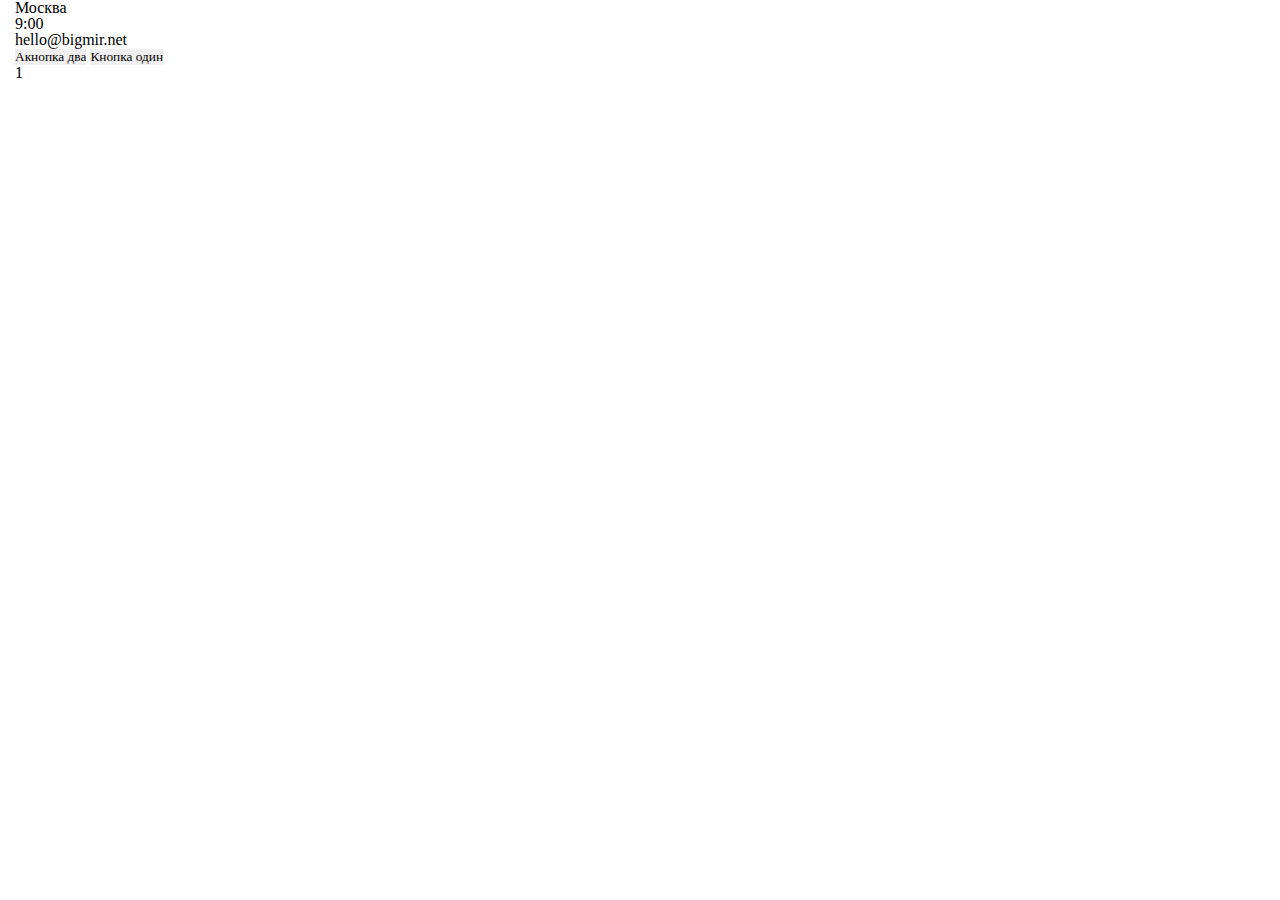
==== index.html @ 71226037 "first commit" ====
<!DOCTYPE html>
<html lang="en">
    <head>
    <meta charset="UTF-8">
    <meta http-equiv="X-UA-Compatible" content="IE=edge">
    <meta name="viewport" content="width=device-width, initial-scale=1.0">
    <link rel="stylesheet" href="./css/style.min.css">
    <script defer src="./javaScript/index.min.js"></script>
    <title>Главная</title>
</head>
<body>
    <header class="header">

    <div class="header__info info">

        <div class="infoTop">
            <div class="infoTop__container container">
                <div class="infoTop__location">
                    <p>Москва</p>
                </div>
                <div class="infoTop__worktime">
                    <p>9:00</p>
                </div>
                <div class="infoTop__email">
                    <p>hello@bigmir.net</p>
                </div>  
            </div>
        </div>

        <div class="infoBottom">
            <div class="infoBottom__container container">
                <div class="infoBottom__logo"></div>

                <div class="buttons__group">
                    <button class="button__secondary">Акнопка два</button>
                    <button class="button__primary">Кнопка один</button>
                </div>

                <div class="infoBottom__contacts">
                    <p class="infoBottom__number"></p>
                    <p class="infoBottom__number"></p>
                </div>
            </div>
        </div>

         <nav class="menu"> 
            <ul class="menu__list container">

                <li class="menu__item">
                    <span class="menu__label">1</span>

                    <div class="menu__subMenu subMenu">
                        <ul class="subMenu__list">
                            <li class="subMenu__item"></li>
                            <li class="subMenu__item"></li>
                            <li class="subMenu__item"></li>
                        </ul>
                    </div>
                </li>
              
            </ul>
         </nav>

    </div>
</header>
    <main class="main">



    </main>
    <footer class="footer">


    
</footer>
</body>
</html>
---- css/style.min.css ----
.container{max-width:1470px;margin:0 auto;padding:0 .9375rem}

@charset "UTF-8";*{padding:0;margin:0;border:0}*,:after,:before{box-sizing:border-box}:active,:focus{outline:0}a:active,a:focus{outline:0}aside,footer,header,nav{display:block}body,html{height:100%;width:100%;line-height:1;-ms-text-size-adjust:100%;-moz-text-size-adjust:100%;-webkit-text-size-adjust:100%}button,input,textarea{font-family:inherit}input::-ms-clear{display:none}button{cursor:pointer}button::-moz-focus-inner{padding:0;border:0}a,a:visited{text-decoration:none;outline:0;color:inherit}a:hover{text-decoration:none}ul li{list-style:none}img{vertical-align:top}h1,h2,h3,h4,h5,h6{font-size:inherit;font-weight:inherit}

/*# sourceMappingURL=style.min.css.map */
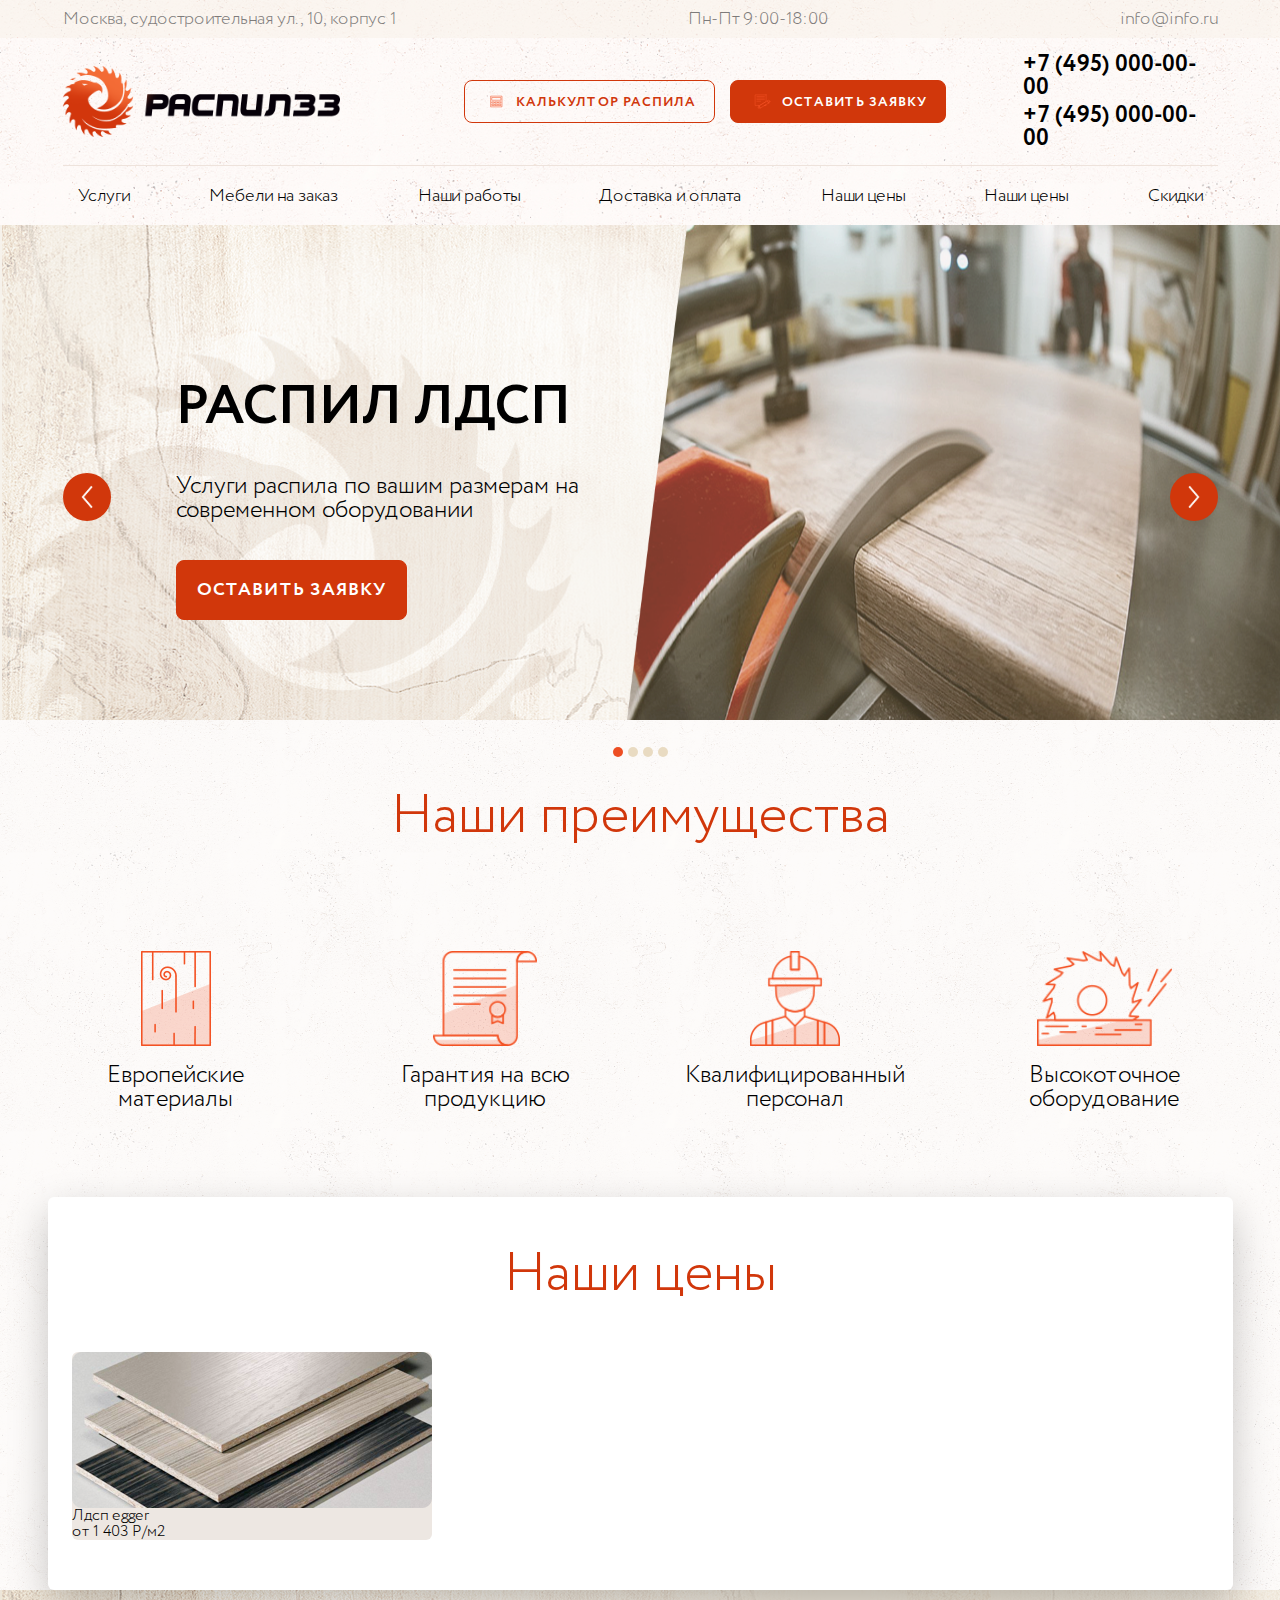
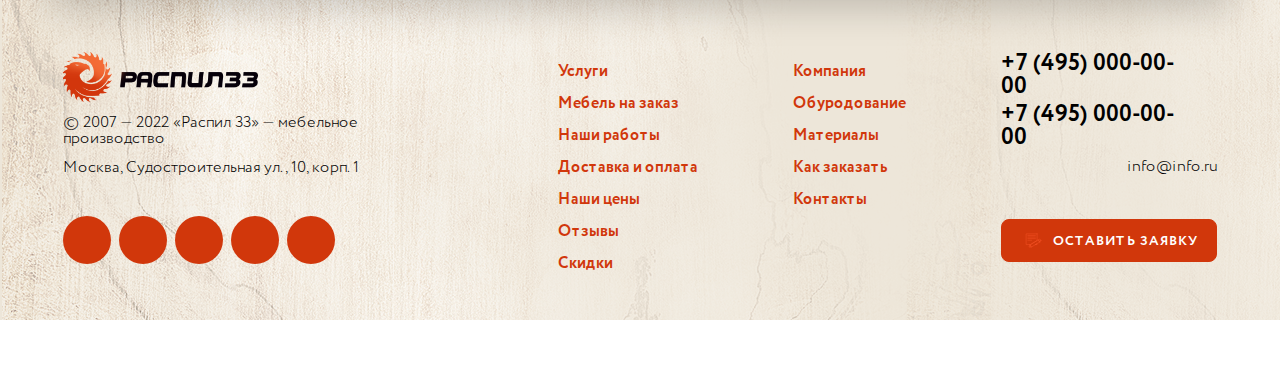
==== commit 7e908201: "beta" ====
--- a/index.html
+++ b/index.html
@@ -9,69 +9,402 @@
     <title>Главная</title>
 </head>
 <body>
-    <header class="header">
+    <div class="wrapper">
+
+        <header class="header">
 
     <div class="header__info info">
 
         <div class="infoTop">
             <div class="infoTop__container container">
                 <div class="infoTop__location">
-                    <p>Москва</p>
+                    <p>Москва, судостроительная ул., 10, корпус 1</p>
                 </div>
                 <div class="infoTop__worktime">
-                    <p>9:00</p>
+                    <p>Пн-Пт 9:00-18:00</p>
                 </div>
                 <div class="infoTop__email">
-                    <p>hello@bigmir.net</p>
+                    <a href="mailto:artem@gmail.com">info@info.ru</a>
                 </div>  
             </div>
         </div>
 
         <div class="infoBottom">
             <div class="infoBottom__container container">
-                <div class="infoBottom__logo"></div>
+                <a href="./index.html" class="infoBottom__logo">
+                    <img src="./assets/logo.png" alt="logo" class="logo">
+                </a>
 
                 <div class="buttons__group">
-                    <button class="button__secondary">Акнопка два</button>
-                    <button class="button__primary">Кнопка один</button>
+                    <button class="button secondary">
+                        <?xml version="1.0" encoding="UTF-8"?><svg xmlns="http://www.w3.org/2000/svg" viewBox="0 0 100 100" width="27" height="27"><defs><style>.cls-1{fill:#fff;}.cls-2{fill:none;stroke:#f35225;stroke-linecap:round;stroke-linejoin:round;stroke-width:2px;}</style></defs><g id="Layer_1"><rect class="cls-1" width="27" height="27"/></g><g id="Layer_5"><g><rect class="cls-2" x="29.68" y="30.13" width="40.63" height="39.75"/><rect class="cls-2" x="33.72" y="35.26" width="32.57" height="10"/><g><rect class="cls-2" x="33.72" y="51.15" width="8.22" height="4.47"/><rect class="cls-2" x="45.89" y="51.15" width="8.22" height="4.47"/><rect class="cls-2" x="58.07" y="51.15" width="8.22" height="4.47"/><rect class="cls-2" x="33.72" y="60.26" width="8.22" height="4.47"/><rect class="cls-2" x="45.89" y="60.26" width="8.22" height="4.47"/><rect class="cls-2" x="58.07" y="60.26" width="8.22" height="4.47"/></g></g></g></svg>
+                        <p class="button__text">Калькултор распила</p>
+                    </button>
+                    <button class="button">
+                        <?xml version="1.0" encoding="UTF-8"?><svg xmlns="http://www.w3.org/2000/svg" viewBox="0 0 100 100" width="27" height="27"><defs><style>.cls-1{fill:transparent;}.cls-2{fill:none;stroke:#f35225;stroke-linecap:round;stroke-linejoin:round;stroke-width:2px;}</style></defs><g id="Layer_1"><rect class="cls-1" width="100" height="100"/></g><g id="Layer_6"><g><polygon class="cls-2" points="63.37 25.49 63.37 50.08 38.65 65.23 22.73 65.23 22.73 25.49 63.37 25.49"/><polygon class="cls-2" points="57.12 65.23 63.37 61.4 63.37 65.23 57.12 65.23"/><line class="cls-2" x1="29.21" y1="31.24" x2="56.89" y2="31.24"/><line class="cls-2" x1="29.21" y1="37.18" x2="56.89" y2="37.18"/><line class="cls-2" x1="29.21" y1="43.12" x2="56.89" y2="43.12"/><line class="cls-2" x1="29.21" y1="49.06" x2="42.81" y2="49.06"/><g><polygon class="cls-2" points="72.79 55.64 63.37 61.4 57.12 65.23 41.99 74.51 36.95 66.27 38.65 65.23 63.37 50.08 67.74 47.4 72.79 55.64"/><polygon class="cls-2" points="36.95 66.27 41.99 74.51 33.09 74.29 36.95 66.27"/><path class="cls-2" d="M77.27,50.2c0,1.62-.83,3.2-2.31,4.11l-2.17,1.33-5.05-8.23,2.18-1.33c2.27-1.39,5.24-.68,6.63,1.6,.48,.79,.72,1.66,.72,2.52Z"/></g></g></g></svg>
+                        <p class="button__text">Оставить заявку</p>
+                    </button>
                 </div>
 
                 <div class="infoBottom__contacts">
-                    <p class="infoBottom__number"></p>
-                    <p class="infoBottom__number"></p>
+                    <p class="infoBottom__number">+7 (495) 000-00-00</p>
+                    <p class="infoBottom__number">+7 (495) 000-00-00</p>
                 </div>
             </div>
         </div>
 
          <nav class="menu"> 
-            <ul class="menu__list container">
-
-                <li class="menu__item">
-                    <span class="menu__label">1</span>
-
-                    <div class="menu__subMenu subMenu">
-                        <ul class="subMenu__list">
-                            <li class="subMenu__item"></li>
-                            <li class="subMenu__item"></li>
-                            <li class="subMenu__item"></li>
+            <div class="container">
+                <ul class="menu__list">
+
+                    <li class="menu__item">
+                        <p href="#" class="menu__link">
+                            Услуги
+                        </p>
+                        <ul class="menu__submenu submenu__list">
+                            <li class="submenu__item">
+                                <a href="#" class="submenu__link">
+                                    Распил ЛДСП
+                                </a>
+                            </li>
+
+                            <li class="submenu__item">
+                                <a href="#" class="submenu__link">
+                                    Присадка
+                                </a>
+                            </li>
+
+                            <li class="submenu__item">
+                                <a href="#" class="submenu__link">
+                                    Обработка стекол и зеркал
+                                </a>
+                            </li>
+
+                            <li class="submenu__item">
+                                <a href="#" class="submenu__link">
+                                    Выдвижные ящики
+                                </a>
+                            </li>
+
+                            <li class="submenu__item">
+                                <a href="#" class="submenu__link">
+                                    Двери купе
+                                </a>
+                            </li>
+
+                            <li class="submenu__item">
+                                <a href="#" class="submenu__link">
+                                    Кухонные корпуса
+                                </a>
+                            </li>
+
+                            <li class="submenu__item">
+                                <a href="#" class="submenu__link">
+                                    Рамочные фасады МДФ
+                                </a>
+                            </li>
+
+                            <li class="submenu__item">
+                                <a href="#" class="submenu__link">
+                                    Корпуса для шкафов
+                                </a>
+                            </li>
+
+                            <li class="submenu__item">
+                                <a href="#" class="submenu__link">
+                                    Торговая мебель
+                                </a>
+                            </li>
+
+                            <li class="submenu__item">
+                                <a href="#" class="submenu__link">
+                                    Поклейка пластиком
+                                </a>
+                            </li>
+
+                            <li class="submenu__item">
+                                <a href="#" class="submenu__link">
+                                    Сопутствующие услуги
+                                </a>
+                            </li>
+
+                            <li class="submenu__item">
+                                <a href="#" class="submenu__link">
+                                    ЛДСП на заказ
+                                </a>
+                            </li>
+
+                            <li class="submenu__item">
+                                <a href="#" class="submenu__link">
+                                    Кромление ЛДСП
+                                </a>
+                            </li>
                         </ul>
-                    </div>
-                </li>
-              
-            </ul>
+                        
+                    </li>
+
+                    <li class="menu__item">
+                        <a href="#" class="menu__link">Мебели на заказ</a>
+                    </li>
+
+                    <li class="menu__item">
+                        <a href="#" class="menu__link">Наши работы</a>
+                    </li>
+
+                    <li class="menu__item">
+                        <a href="#" class="menu__link">Доставка и оплата</a>
+                    </li>
+
+                    <li class="menu__item">
+                        <a href="#" class="menu__link">Наши цены</a>
+                    </li>
+
+                    <li class="menu__item">
+                        <a href="#" class="menu__link">Наши цены</a>
+                    </li>
+
+                    <li class="menu__item">
+                        <a href="#" class="menu__link">Скидки</a>
+                    </li>
+                  
+                </ul>
+            </div>
          </nav>
 
     </div>
 </header>
-    <main class="main">
-
-
-
-    </main>
-    <footer class="footer">
-
-
+        <main class="main">
+    
+            <section class="promo">
+                <div class="promo__slider slider">
+                    <img src="./assets/promo_img_left.png" alt="" class="promo__left">
+                    <img src="./assets/promo_img_right.png" alt="" class="promo__right">
+
+                    <div class="container">
+                        <button class="slider__button prev">
+                            <img src="./assets/arrow_left.png" alt="" class="arrow__prev">
+                        </button>
+                        <button class="slider__button next">
+                            <img src="./assets/arrow_right.png" alt="" class="arrow__next">
+                        </button>
+                    </div>
+                    <div class="slider__dots">
+                        <span class="slider__dot _active"></span>
+                        <span class="slider__dot"></span>
+                        <span class="slider__dot"></span>
+                        <span class="slider__dot"></span>
+                    </div>
+                </div>
+
+                <div class="container">
+                    <div class="promo__wrapper">
+                        <h1 class="promo__title">Распил ЛДСП</h1>
+                        <p class="promo__descr">
+                            Услуги распила по вашим размерам на современном оборудовании
+                        </p>
+                        <button class="button promo__button">
+                            Оставить заявку
+                        </button>
+                    </div>
+                </div>
+            </section>
+
+            <section class="advantages">
+                <div class="container">
+
+                    <h2 class="section__title">Наши преимущества</h2>
+
+                    <ul class="advantages__list">
+                        <li class="advantages__item">
+                            <div class="advantages__iconWrapper">
+                                <img src="./assets/advantages_icon_1.png" alt="" class="advantages__icon">
+                            </div>
+                            <p class="advantages__descr">Европейские  материалы</p>
+                        </li>
+
+                        <li class="advantages__item">
+                            <div class="advantages__iconWrapper">
+                                <img src="./assets/advantages_icon_2.png" alt="" class="advantages__icon">
+                            </div>
+                            <p class="advantages__descr">Гарантия на всю продукцию</p>
+                        </li>
+
+                        <li class="advantages__item">
+                            <div class="advantages__iconWrapper">
+                                <img src="./assets/advantages_icon_3.png" alt="" class="advantages__icon">
+                            </div>
+                            <p class="advantages__descr">Квалифицированный персонал</p>
+                        </li>
+
+                        <li class="advantages__item">
+                            <div class="advantages__iconWrapper">
+                                <img src="./assets/advantages_icon_4.png" alt="" class="advantages__icon">
+                            </div>
+                            <p class="advantages__descr">Высокоточное оборудование</p>
+                        </li>
+                    </ul>
+                </div>
+               
+            </section>
+
+            <section class="prices">
+                <div class="prices__container container">
+                    <h2 class="prices__title section__title">Наши цены</h2>
+
+                    <div class="prices__items">
+
+                        <div class="prices__item">
+                            <div class="prices__itemPhoto">
+                                <img src="./assets/prices_item_1.png" alt="">
+                            </div>
+                            <div class="prices__itemDescr">
+                                <p class="prices__name">Лдсп egger</p>
+                                <p class="prices__price">от 1 403 Р/м2</p>
+                            </div>
+
+                        </div>
+                    </div>
+                </div>
+            </section>
+
+        </main>
+        <footer class="footer">
+    <div class="footer__container container">
+        <div class="footer__info">
+            <div class="footer__logo">
+                <img src="./assets/logo.png" alt="logo" class="logo">
+            </div> 
+            <p class="footer__copyright">
+                © 2007 — 2022 «Распил 33» — мебельное производство
+            </p>
+            <p class="footer__copyright">
+                Москва, Судостроительная ул., 10, корп. 1
+            </p>
+            <div class="footer__socials socials">
+                <div class="socials__item">
+
+                </div>
+                <div class="socials__item">
+                    
+                </div>
+                <div class="socials__item">
+                    
+                </div>
+                <div class="socials__item">
+                    
+                </div>
+                <div class="socials__item">
+                    
+                </div>
+            </div>
+
+        </div>
+
+        <div class="footer__categories categories">
+            <ul class="categories__list">
+                <li class="categories__item">
+                    <a href="" class="categories__link">
+                        Услуги
+                    </a>
+                </li>
+
+                <li class="categories__item">
+                    <a href="" class="categories__link">
+                        Мебель на заказ
+                    </a>
+                </li>
+
+                <li class="categories__item">
+                    <a href="" class="categories__link">
+                        Наши работы
+                    </a>
+                </li>
+
+                <li class="categories__item">
+                    <a href="" class="categories__link">
+                        Доставка и оплата
+                    </a>
+                </li>
+
+                <li class="categories__item">
+                    <a href="" class="categories__link">
+                        Наши цены
+                    </a>
+                </li>
+
+                <li class="categories__item">
+                    <a href="" class="categories__link">
+                        Отзывы
+                    </a>
+                </li>
+
+                <li class="categories__item">
+                    <a href="" class="categories__link">
+                        Скидки
+                    </a>
+                </li>
+
+
+            </ul>
+        </div>
+
+        <div class="footer__categories categories">
+            <ul class="categories__list">
+                <li class="categories__item">
+                    <a href="" class="categories__link">
+                        Компания
+                    </a>
+                </li>
+
+                <li class="categories__item">
+                    <a href="" class="categories__link">
+                        Обуродование
+                    </a>
+                </li>
+
+                <li class="categories__item">
+                    <a href="" class="categories__link">
+                        Материалы
+                    </a>
+                </li>
+
+                <li class="categories__item">
+                    <a href="" class="categories__link">
+                        Как заказать
+                    </a>
+                </li>
+
+                <li class="categories__item">
+                    <a href="" class="categories__link">
+                        Контакты
+                    </a>
+                </li>
+
+    
+
+
+            </ul>
+        </div>
+
+        <div class="footer__contact">
+            <div class="infoBottom__contacts">
+                <p class="infoBottom__number">+7 (495) 000-00-00</p>
+                <p class="infoBottom__number">+7 (495) 000-00-00</p>
+            </div>
+
+            <div class="footer__email">
+                <a href="mailto:artem@gmail.com">info@info.ru</a>
+            </div>
+
+            <button class="button">
+                <?xml version="1.0" encoding="UTF-8"?><svg xmlns="http://www.w3.org/2000/svg" viewBox="0 0 100 100" width="27" height="27"><defs><style>.cls-1{fill:transparent;}.cls-2{fill:none;stroke:#f35225;stroke-linecap:round;stroke-linejoin:round;stroke-width:2px;}</style></defs><g id="Layer_1"><rect class="cls-1" width="100" height="100"/></g><g id="Layer_6"><g><polygon class="cls-2" points="63.37 25.49 63.37 50.08 38.65 65.23 22.73 65.23 22.73 25.49 63.37 25.49"/><polygon class="cls-2" points="57.12 65.23 63.37 61.4 63.37 65.23 57.12 65.23"/><line class="cls-2" x1="29.21" y1="31.24" x2="56.89" y2="31.24"/><line class="cls-2" x1="29.21" y1="37.18" x2="56.89" y2="37.18"/><line class="cls-2" x1="29.21" y1="43.12" x2="56.89" y2="43.12"/><line class="cls-2" x1="29.21" y1="49.06" x2="42.81" y2="49.06"/><g><polygon class="cls-2" points="72.79 55.64 63.37 61.4 57.12 65.23 41.99 74.51 36.95 66.27 38.65 65.23 63.37 50.08 67.74 47.4 72.79 55.64"/><polygon class="cls-2" points="36.95 66.27 41.99 74.51 33.09 74.29 36.95 66.27"/><path class="cls-2" d="M77.27,50.2c0,1.62-.83,3.2-2.31,4.11l-2.17,1.33-5.05-8.23,2.18-1.33c2.27-1.39,5.24-.68,6.63,1.6,.48,.79,.72,1.66,.72,2.52Z"/></g></g></g></svg>
+                <p class="button__text">Оставить заявку</p>
+            </button>
+        </div>
+    </div>
     
 </footer>
+
+    </div>
 </body>
 </html>--- a/css/style.min.css
+++ b/css/style.min.css
@@ -1,5 +1,12 @@
-.container{max-width:1470px;margin:0 auto;padding:0 .9375rem}
+.show{display:block!important}.showFlex{display:flex!important}.hide{display:none!important}.fade{animation:fade 1s ease}@keyframes fade{from{opacity:.1}to{opacity:1}}
+@font-face{font-family:Circe;src:url(../assets/fonts/Circe-Regular.woff2) format("woff2"),url(../assets/fonts/Circe-Regular.woff) format("woff");font-weight:regular}@font-face{font-family:Circe;src:url(../assets/fonts/Circe-Bold.woff2) format("woff2"),url(../assets/fonts/Circe-Bold.woff) format("woff");font-weight:700}@font-face{font-family:Circe;src:url(../assets/fonts/Circe-Light.woff2) format("woff2"),url(../assets/fonts/Circe-Light.woff) format("woff");font-weight:light}
+.footer{background:url(../assets/footer_bg.png);height:20.625rem;padding-top:3.875rem}.footer__container{display:flex;justify-content:space-between;gap:.9375rem}.footer__info{flex:0 0 25rem}.footer__logo{width:12.1875rem;height:3.125rem}.footer__logo img{-o-object-fit:cover;object-fit:cover;width:100%;height:100%}.footer__copyright{margin-top:.8125rem;font-size:1rem}.footer__email{margin-top:.625rem;text-align:end;margin-bottom:2.75rem}.socials{display:inline-block;margin-top:2.5rem;display:flex;gap:.5rem}.socials__item{background-color:#d1370b;width:3rem;height:3rem;border-radius:50%;transition:all .3s ease;cursor:pointer}.socials__item:hover{background-color:#ed4e23}.categories{font-weight:700;color:#d1370b;line-height:1.5}.categories__item{margin:.5rem 0;transition:all .3s ease}.categories__item:hover{color:#ed4e23}
+.container{max-width:1185px;margin:0 auto;padding:0 .9375rem;position:relative;height:inherit}body{font-size:1rem;font-family:Circe}.wrapper{display:flex;flex-direction:column;margin:0 auto;min-height:100vh}.main{flex:1 1 auto;background:url(../assets/main_bg.png) 0 50%/cover no-repeat}.section__title{font-size:3.4375rem;color:#d1370b;text-align:center}
+.header{background:url(../assets/header_bg.png) 0/cover no-repeat}.infoTop{background:url(../assets/topMenuBG.png);font-size:1.125rem;opacity:.5;padding:.625rem 0}.infoTop__container{display:flex;justify-content:space-between}.infoBottom{font-weight:400}.infoBottom__logo{display:block;max-width:21.25rem;max-height:5.3125rem;flex:0 2 24%;margin-right:3rem}.infoBottom__logo img{-o-object-fit:cover;object-fit:cover;width:100%;height:100%}.infoBottom__container{display:flex;align-items:center;justify-content:space-between;padding-top:.9375rem;padding-bottom:.9375rem;gap:.9375rem}.infoBottom__contacts{width:12.1875rem}.infoBottom__number{font-size:1.4375rem;font-weight:700}.infoBottom__number+.infoBottom__number{margin-top:.3125rem}.button{height:2.6875rem;padding:0 1.125rem;background:#d1370b;border:.0625rem solid #d1370b;border-radius:.5rem;color:#fff;text-transform:uppercase;display:flex;gap:.375rem;align-items:center;justify-content:center;letter-spacing:.0625rem;font-weight:bolder}.secondary{background:0 0;color:#d1370b}.buttons__group{display:flex;gap:.9375rem}.menu__item{padding:.8125rem .9375rem;transition:all .3s ease;position:relative;cursor:pointer;border-top-left-radius:.375rem;border-top-right-radius:.375rem}.menu__item:hover{color:#d1370b;box-shadow:0 15px 40px 0 rgba(0,0,0,.22);background-color:rgba(255,254,255,.7)}.menu__item:hover .submenu__list{visibility:visible;opacity:1}.menu__list{display:flex;align-items:center;font-size:1.125rem;justify-content:space-between;height:3.75rem;border-top:.09375rem solid #eee3dc}.submenu__list{box-shadow:0 15px 45px 0 rgba(0,0,0,.22);border-radius:.375rem;border-top-left-radius:0;position:absolute;top:2.75rem;left:0;padding:3.4375rem .9375rem;background-color:rgba(255,254,255,.7);width:20.3125rem;visibility:hidden;opacity:0;transition:all .3s ease;z-index:10}.submenu__item{color:#000;transition:all .3s ease;font-weight:regular}.submenu__item:hover{color:#ed4e23}.submenu__item+.submenu__item{margin-top:1.25rem}
+.promo{height:30.9375rem}.promo__slider{position:relative;width:100%;height:100%;z-index:1}.promo__left{position:absolute;top:0;left:0;height:100%;z-index:1}.promo__right{position:absolute;top:0;right:0;width:51%;height:100%;z-index:1}.promo__wrapper{position:absolute;top:-21.25rem;left:8rem;z-index:8}.promo__title{font-weight:700;font-size:3.4375rem;text-transform:uppercase}.promo__descr{margin-top:2.5rem;font-size:1.5rem;max-width:25.9375rem;margin-bottom:2.3125rem}.promo__button{display:inline-block;font-size:1.125rem;height:auto;width:auto;padding:1rem 1.25rem}.slider__button{position:absolute;top:50%;width:3rem;height:3rem;border-radius:50%;background:#d1370b;z-index:10;transition:all .3s ease;cursor:pointer}.slider__button img{display:block;width:.75rem;height:1.5rem;margin:0 auto}.slider__button:hover{background:#ed4e23}.slider__dots{justify-content:center;display:flex;gap:.3125rem;margin-top:1.6875rem}.slider__dot{width:.625rem;height:.625rem;border-radius:50%;background:#e9dbc2}.slider__dot._active{background:#ed4e23}.next{right:.9375rem}.prev{left:.9375rem}.advantages{margin-top:4.3125rem}.advantages__list{margin-top:6.6875rem;display:flex;padding:0 1.4375rem;justify-content:space-between}.advantages__item{max-width:11.25rem;font-size:1.5rem;display:flex;flex-direction:column;align-items:center;text-align:center}.advantages__iconWrapper{height:100%;max-height:5.9375rem}.advantages__icon{-o-object-fit:contain;object-fit:contain;-o-object-position:center;object-position:center;width:100%;height:100%}.advantages__descr{margin-top:1.125rem}.prices{margin-top:5.3125rem}.prices__container{background:#fff;box-shadow:0 15px 40px 0 rgba(0,0,0,.22);border-radius:.375rem;padding:0 1.5rem}.prices__title{padding:3.125rem 0}.prices__items{display:flex;padding-bottom:3.125rem}.prices__item{background:#ede7e2;border-radius:.375rem}.prices__itemPhoto{height:9.75rem;width:22.5rem}.prices__itemPhoto img{-o-object-fit:cover;object-fit:cover;width:100%;height:100%;border-radius:.375rem}
+
 
 @charset "UTF-8";*{padding:0;margin:0;border:0}*,:after,:before{box-sizing:border-box}:active,:focus{outline:0}a:active,a:focus{outline:0}aside,footer,header,nav{display:block}body,html{height:100%;width:100%;line-height:1;-ms-text-size-adjust:100%;-moz-text-size-adjust:100%;-webkit-text-size-adjust:100%}button,input,textarea{font-family:inherit}input::-ms-clear{display:none}button{cursor:pointer}button::-moz-focus-inner{padding:0;border:0}a,a:visited{text-decoration:none;outline:0;color:inherit}a:hover{text-decoration:none}ul li{list-style:none}img{vertical-align:top}h1,h2,h3,h4,h5,h6{font-size:inherit;font-weight:inherit}
+.raspil__container{padding-top:33px;width:100%;height:100vh;display:flex}.raspilMenu{width:263px;margin-right:30px}.raspilMenu__item{display:flex;align-items:center;height:37px;font-size:16px;cursor:pointer;transition:all .3s ease}.raspilMenu__item:hover{color:#d54c2f}.raspilMenu__item+.raspilMenu__item{border-top:1px solid #e8dccf}.services{width:847px}.services__title{height:112px;display:flex;align-items:center;font-size:54px;color:#d54c2f}.services__text{width:820px}.services__tabs{margin-top:44px}.services__product{display:flex;flex-wrap:wrap;row-gap:53px;-moz-column-gap:22px;column-gap:22px}.breadcrumbs{height:37px;border-bottom:1px solid #e8dccf;display:flex;align-items:center;gap:5px}.breadcrumbs__item{font-size:18px}.breadcrumbs__item:not(:last-child){color:#d54c2f}.breadcrumbs__item:last-child{color:#b9b9b9}.tabs__list{display:flex;justify-content:space-between;align-items:center;border-bottom:1px solid #e8dccf}.tabs__item{position:relative;padding-bottom:12px;font-size:22px;color:#b9b9b9;cursor:pointer}.tabs__item-active{color:#d54c2f}.tabs__item-active::before{content:"";position:absolute;left:0;bottom:-1px;width:100%;height:4px;background:#d54c2f}.product__item{margin-top:25px;height:266px;width:195px}.product__img{height:159px;width:100%;border-radius:10px;background:#deb887}.product__title{margin-top:16px;width:152px;font-size:20px}.product__code{margin-top:23px;font-size:16px;color:#b9b9b9}
 
 /*# sourceMappingURL=style.min.css.map */
